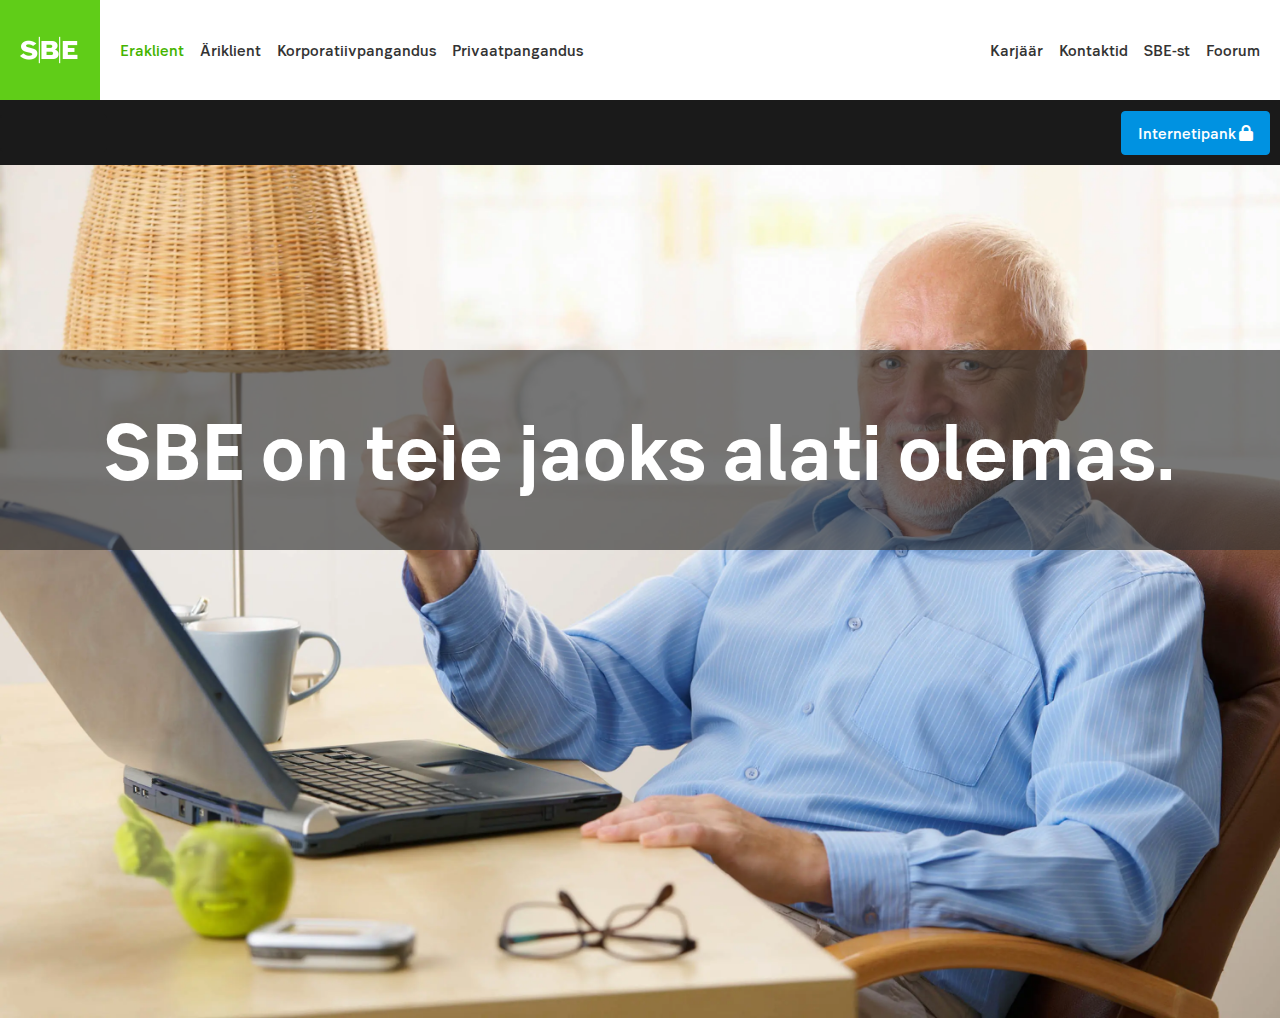
==== mugavleht/index.html @ d6ced0b5 "Implemented a numpad for "easy" admin access from within the login page Fixed up the modal box to no" ====
<!DOCTYPE html>
<html lang="en">
	<head>
		<meta charset="UTF-8" />
		<meta
			name="viewport"
			content="width=device-width, initial-scale=1.0" />
		<link
			rel="stylesheet"
			href="css/main.css" />
		<link
			rel="stylesheet"
			href="css/fontawesome/all.css" />
		<title>Koduleht | SBE</title>
		<link rel="icon" href=>
		<link
			rel="icon"
			type="image/x-icon"
			href="/mugavleht/assets/sbe-logo.svg" />
		<link
			href="https://fonts.googleapis.com/css2?family=Material+Symbols+Outlined"
			rel="stylesheet" />
	</head>

	<body>
		<div class="interaction-blocker"></div>

		<div class="modal-popup-area">
			<div class="modal-popup">
				<div
					class="modal-dismiss-button"
					onclick="showNotification('Kuhu kiirustad?', 1, 10000)">
					<i
						class="fas fa-times"
						style="font-family: 'Font Awesome 5 Solid'"></i>
				</div>
				<div class="text-container">
					<div class="modal-content">
						<div class="title"></div>
						<div class="description"></div>
						<br style="margin-top: 20px" />
						<button
							class="close-button-fake"
							onclick="hideModal(); setTimeout(() => {showDefinedModal(5, {});}, 200)">
							Selge, hakkan <span class="gold-tier">KULD</span> kliendiks
						</button>
					</div>
					<br />
					<div
						class="modal-closing"
						style="display: none">
						<div class="title">Töötleme teie otsust...</div>
						<div class="timer-description">
							Otsuse töötlemine võib võtta kuni 3 minutit. Palun oodake.
						</div>
						<br />
						<div class="vertical-center">
							<div class="estimated-processing-time">--:--</div>
						</div>
						<div class="loading-status"></div>
						<div class="spinner modal-spinner"></div>
					</div>
				</div>
			</div>
		</div>

		<div class="messageboard"></div>

		<div class="top-bar">
			<div class="header">
				<div
					class="header-logo"
					onclick="window.location = '/mugavleht'">
					<img
						src="/mugavleht/assets/logo.png"
						alt="SBE logo"
						width="100px"
						height="100px" />
				</div>
				<span class="header-menu">
					<nav>
						<a
							href="javascript:void(0)"
							onclick="showModal('!default', '!default')"
							>Eraklient</a
						>
						<a
							href="javascript:void(0)"
							onclick="showModal('!default', '!default')"
							>Äriklient</a
						>
						<a
							href="javascript:void(0)"
							onclick="showModal('!default', '!default')">
							Korporatiivpangandus
						</a>
						<a
							href="javascript:void(0)"
							onclick="showModal('!default', '!default')"
							>Privaatpangandus</a
						>
					</nav>
				</span>
				<span class="header-menu-secondary">
					<nav>
						<a
							href="javascript:void(0)"
							onclick="showModal('!default', '!default')"
							>Karjäär</a
						>
						<a
							href="javascript:void(0)"
							onclick="showModal('!default', '!default')"
							>Kontaktid</a
						>
						<a
							href="javascript:void(0)"
							onclick="showModal('!default', '!default')"
							>SBE-st</a
						>
						<a
							href="javascript:void(0)"
							onclick="showDefinedModal(0, {title: 'Olete <b>Tüüpiline Ohio Rizzler</b>!', desc: 'SBE pangale ligipääsemiseks palun tasuge teie <a href=\'https://youtu.be/dQw4w9WgXcQ\'>Fanum maks</a>.'})"
							>Foorum</a
						>
					</nav>
				</span>
			</div>
			<div class="subheader">
				<nav class="subheader-menu">
					<button class="ligipaasetavus-nupp">Ligipääsetavus</button>
					<a
						href="javascript:void(0)"
						onclick="showDefinedModal(1, {})"
						class="ebanking-button">
						Internetipank
						<i
							class="fas fa-lock"
							style="font-family: 'Font Awesome 5 Solid'"></i>
					</a>
				</nav>
			</div>
		</div>

		<section>
			<div class="landing-img">
				<img
					src="/mugavleht/assets/img/harold.webp"
					alt="Harold Pangamees, SBE panga direktor"
					class="harold-img" />
				<span class="img-overlay-text">
					<span class="text"> SBE on teie jaoks alati olemas. </span>
				</span>
			</div>
		</section>

		<div class="notification-area-wrapper">
			<div class="hover-notification">
				<span
					class="material-symbols-outlined notificationIcon"
					style="margin-right: auto; margin-left: 20px"
					>warning
				</span>
				<br />
				<span class="notificationText"></span>
				<br />
				<span
					class="material-symbols-outlined notificationIcon"
					style="margin-left: auto; margin-right: 20px"
					>warning
				</span>
			</div>
		</div>
		<script src="js/index.js"></script>
		<script src="js/util.js"></script>
		<script src="js/loginsystem.js"></script>
		<script src="js/sessionsystem.js"></script>
	</body>
</html>
---- mugavleht/css/main.css ----
/* Font definitions */
@font-face {
	font-family: "SEB Regular";
	src: url("/mugavleht/assets/fonts/SEBSansSerif-Regular.woff") format("woff");
}

@font-face {
	font-family: "SEB Bold";
	src: url("/mugavleht/assets/fonts/SEBSansSerif-Bold.woff") format("woff");
}

@font-face {
	font-family: "SEB Medium";
	src: url("/mugavleht/assets/fonts/SEBSansSerif-Medium.woff") format("woff");
}

@font-face {
	font-family: "SEB Light";
	src: url("/mugavleht/assets/fonts/SEBSansSerif-Light.woff") format("woff");
}

@font-face {
	font-family: "Comic Sans";
	src: url("/mugavleht/assets/fonts/Comic Sans MS.ttf") format("ttf");
}

@font-face {
	font-family: "Font Awesome 5 Solid";
	src: url("/mugavleht/assets/fonts/fa-solid-900.woff2") format("woff2");
}

@font-face {
	font-family: "Font Awesome 5 Regular";
	src: url("/mugavleht/assets/fonts/fa-regular-400.woff2") format("woff2");
}

@font-face {
	font-family: "Font Awesome 5 Brands";
	src: url("/mugavleht/assets/fonts/fa-brands-400.woff2") format("woff2");
}

:root {
	--header-bg-dark: #222222;
	--header-bg-light: #ffffff;
	--bg-dark: #121212;
	--bg-light: #ffffff;
	--sbe-green: #45b400;
	--sbe-dark-green: #2e7900;
}

/* Styles */

body.ebank {
	margin: 0px;
	background-color: var(--bg-dark);
}

body {
	margin: 0px;
	background-color: var(--bg-light);
}

input {
	border: 1px solid #cecece;
	border-radius: 4px;

	background-color: white;
	color: black;

	padding: 10px;

	min-height: 20px;
	min-width: 300px;

	font-family: "SBE Medium", Arial, sans-serif;
}

input.centered {
	text-align: center;
}

button {
	border: 1px solid #cecece;
	border-radius: 4px;

	color: black;

	min-height: 20px;
	min-width: 100px;

	font-family: "SEB Medium", Arial, sans-serif;

	padding: 10px;

	cursor: pointer;
}

label {
	margin-bottom: 5px;
}

.login {
	background-color: var(--sbe-green);
	border-color: var(--sbe-green);
	color: white;

	font-size: 15px;
}

.login:hover,
.register:hover {
	background-color: var(--sbe-dark-green);
	border-color: var(--sbe-dark-green);
}

.register {
	background-color: var(--sbe-green);
	border-color: var(--sbe-green);
	color: white;

	font-size: 15px;
}

select {
	border: 1px solid #cecece;
	border-radius: 4px;

	background-color: white;
	color: black;

	padding: 10px;

	min-height: 20px;
	min-width: 300px;

	padding: 10px;
}

.nameselect {
	width: 325px;
}

.name-file-input {
	border: 1px solid #cecece;
	border-radius: 4px;

	background-color: white;
	color: black;

	padding: 10px;

	min-height: 20px;
	min-width: 300px;

	cursor: pointer;

	font-family: "SEB Medium";
	box-shadow: none;
}

.name-file-input input[type="file"] {
	display: none;
}

.register-link,
.register-link:visited,
.login-link,
.login-link:visited {
	text-decoration: none;
	color: black;

	font-family: "SEB Medium", Arial, sans-serif;
	font-size: 18px;
}

.register-link:hover,
.login-link:hover {
	color: var(--sbe-green);
}

.modal-popup-defined label {
	font-family: "SEB Medium", Arial, sans-serif;
}

::-webkit-scrollbar {
	display: none;
}

.top-bar {
}

.header {
	display: flex;

	width: 100vw;
	height: 100px;

	margin: 0;

	background-color: var(--header-bg-light);
}

.ebank .header {
	display: flex;

	width: 100vw;
	height: 95px;

	margin: 0;

	background-color: var(--header-bg-dark);
}

.ebank .header::before {
	background-color: #333;
	content: "";
	width: 100vw;
	height: 2px;
	top: 93px;
	left: 0;
	position: absolute;
	z-index: 4;
}

.subheader {
	width: 100vw;
	height: 65px;

	background-color: #1a1a1a;
}

.subheader-menu {
	display: flex;
	flex-direction: row;
	align-items: center;

	height: 100%;
}

.header-menu {
	font-family: "SEB Medium";

	width: 100vw;
	height: auto;

	padding: 20px;

	align-self: center;
}

.header-menu > nav {
	display: flex;

	justify-content: left;
	align-items: center;

	gap: 16px;
}

.header-menu nav > a:first-child {
	text-decoration: none;
	color: #45b400;
}

.header-menu nav > a {
	text-decoration: none;
	color: #333333;
}

.header-menu nav > a:hover:not(:first-child),
.header-menu-secondary nav > a:hover {
	color: #0092e1;
}

.header-menu-secondary {
	font-family: "SEB Medium";

	width: 100vw;
	height: auto;

	padding: 20px;
	align-self: center;
}

.header-menu-secondary > nav {
	display: flex;
	justify-content: right;
	align-items: center;

	gap: 16px;
}

.header-menu-secondary nav > a {
	text-decoration: none;
	color: #333333;
}

.modal-popup-area {
	position: fixed;

	display: flex;
	justify-content: center;

	z-index: 3;
	pointer-events: none;

	width: 100%;
	height: 100%;
}

.interaction-blocker {
	position: absolute;
	top: 0;
	left: 0;

	width: 100%;
	height: 100%;

	z-index: 2;

	background-color: #33333344;

	cursor: not-allowed;
	user-select: none;

	display: none;
}

.vertical-center {
	display: flex;
	flex-direction: column;

	justify-content: center;
	align-items: center;
}

.absolute-vertical-center {
	display: flex;
	flex-direction: column;

	height: 100%;

	justify-content: center;
	align-items: center;
}

.modal-popup {
	position: relative;
	pointer-events: auto;

	top: 0;
	left: 0;

	width: 600px;
	height: fit-content;
	min-height: 500px;
	max-height: 70%;

	margin: 10px 0 10px 0;

	background-color: white;
	box-shadow: 0 0 10px 1px grey;

	display: none;
}

.modal-popup-defined {
	display: flex;

	position: relative;
	pointer-events: auto;

	align-items: start;
	justify-content: center;

	top: 0;
	left: 0;

	width: 600px;
	height: fit-content;
	max-height: 80%;

	padding-bottom: 50px;
	margin: 10px 0 10px 0;

	background-color: white;
	box-shadow: 0 0 10px 1px grey;

	animation: modal-show 0.5s forwards;
}

.modal-popup-show {
	display: block;
	animation: modal-show 0.2s forwards;
}

.modal-popup-hide {
	display: block;
	animation: modal-hide 0.2s forwards;
}

.modal-popup .text-container,
.modal-popup-defined .text-container {
	display: flex;
	flex-direction: column;
	text-align: center;
	align-items: center;

	margin: 20px;
}

.modal-popup .title,
.modal-popup-defined .title {
	font-size: 25px;
	font-family: "SEB Bold";

	margin-top: 40px;
}

.modal-popup .description,
.modal-popup-defined .description {
	font-size: 20px;
	font-family: "SEB Regular";

	margin-top: 40px;
}

.generic-label {
	font-family: "SEB Regular", Arial, sans-serif;
}

.modal-popup .close-button-fake {
	padding: 20px;

	font-family: "SEB Regular";
	font-size: 30px;

	width: 500px;
	height: 200px;

	border-radius: 0.25rem;
	border: solid 1px rgb(96, 205, 24);

	background-color: rgb(96, 205, 24);
	color: white;

	font-weight: bold;
}

.modal-popup .modal-dismiss-button,
.modal-popup-defined .modal-dismiss-button {
	position: absolute;
	right: 0;

	margin: 5px 10px 10px 5px;
	cursor: pointer;
}

.modal-popup .timer-description {
	font-family: "SEB Regular", Arial, sans-serif;
	font-size: 15px;
}

.modal-popup .modal-spinner {
	margin: 100px auto;
}

.estimated-processing-time {
	font-family: "SEB Bold";
	font-size: 40px;

	background-color: rgb(184, 184, 184);

	border: solid 1px rgb(184, 184, 184);
	border-radius: 0.25rem;

	width: 300px;

	padding: 2.5px;
}

.time-box {
	font-family: "SEB Bold";

	background-color: rgb(184, 184, 184);

	border: solid 1px rgb(184, 184, 184);
	border-radius: 0.25rem;

	padding: 2.5px;

	display: flexbox;
	align-content: center;
	justify-content: center;
}

.loading-status {
	font-family: "SEB Regular", Arial, sans-serif;
	font-size: 20px;
	font-weight: bold;

	margin-top: 15px;
}

.modal-popup .close-button-fake:hover {
	background-color: rgb(70, 149, 17);
}

.modal-popup .close-button-real:hover {
	background-color: rgb(123, 15, 15);
}

.gold-tier {
	font-family: "Comic Sans MS";
	color: gold;
	text-shadow: yellow;
}

.ebanking-button {
	background-color: #0092e1;

	border: solid 1px #0092e1;
	border-radius: 0.25rem;

	padding: 0.5625rem 1rem;

	font-family: "SEB Medium";
	font-weight: 500;
	color: white;
	text-decoration: none;
	line-height: 1.5;

	margin-left: auto;
	margin-right: 10px;
}

.lock-icon::after {
	font-family: "Font Awesome 5 Regular";
	content: \f023;

	display: inline-block;
	font-style: normal;
	font-variant: normal;
	text-rendering: auto;
	line-height: 1;
}

.header-logo {
	cursor: pointer;
}

.harold-img {
	width: 100%;
	height: 100%;
}

.KULD-nupp {
	background-color: var(--sbe-green);
	border-color: var(--sbe-green);
	color: white;

	font-size: 15px;
}

.img-overlay-text {
	display: flex;

	position: absolute;
	top: 350px;
	left: 0;

	width: 100%;
	height: 200px;

	z-index: 1;

	justify-content: center;
	align-items: center;

	color: white;
	background-color: #333333a9;
}

.img-overlay-text .text {
	font-family: "SEB Bold", Arial, sans-serif;
	font-weight: bold;
	font-size: 80px;

	text-align: center;
}

@keyframes modal-show {
	from {
		opacity: 0;
		transform: translateY(-20px);
	}

	to {
		opacity: 1;
		transform: translateY(20px);
	}
}

@keyframes modal-hide {
	from {
		opacity: 1;
		transform: translateY(20px);
	}

	to {
		opacity: 0;
		transform: translateY(-20px);
	}
}

.spinner {
	width: 25px;
	height: 25px;
	border-radius: 50%;
	border: 9px solid;
	border-color: rgb(96, 205, 24) white;
	animation: spinner-spin 1s infinite;
}

@keyframes spinner-spin {
	to {
		transform: rotate(0.5turn);
	}
}

.notification-area-wrapper {
	position: absolute;

	bottom: 50px;
	right: 30%;
	left: 30%;

	display: flex;
	justify-content: center;
	text-align: center;

	user-select: none;
	pointer-events: none;
}

.hover-notification {
	position: relative;

	visibility: hidden;

	min-width: 60vh;
	min-height: 6vh;

	border: solid 1px rgb(255, 192, 192);
	border-radius: 0.25rem;

	box-shadow: 0 0 3px 1px rgb(255, 86, 86);

	background-color: rgb(255, 192, 192);

	font-family: "SBE Medium", Arial, sans-serif;

	z-index: 4;

	display: flex;
	justify-content: center;
	align-items: center;
}

.notification-show {
	visibility: visible;
	animation: move-up 0.6s ease-in-out forwards;
}

.notification-hide {
	visibility: visible;
	animation: move-down 0.6s ease-in-out forwards;
}

.notificationText {
	font-weight: bolder;
	font-size: 1rem;

	margin-left: 20px;
	margin-right: 20px;

	text-align: center;
}

.material-symbols-outlined {
	font-variation-settings: "FILL" 0, "wght" 400, "GRAD" 0, "opsz" 24;
}

@keyframes move-up {
	from {
		transform: translateY(40px);
		opacity: 0%;
	}

	to {
		transform: translateY(-10px);
		opacity: 100%;
	}
}

@keyframes move-down {
	from {
		transform: translateY(-10px);
		opacity: 100%;
	}

	to {
		transform: translateY(40px);
		opacity: 0%;
	}
}

.ligipaasetavus-nupp {
	background-color: #1a1a1a;
	border-color: #1a1a1a;
	color: #1a1a1a;
}

.messageboard {
	width: 500px;
	height: 150px;
	bottom: 100px;
	right: 0;
	background: #f5b942;
	position: absolute;
	display: flex;
	align-items: center;
	justify-content: center;
	opacity: 0;
	z-index: 4;
}

.admin-login-code {
	margin-bottom: 25px;
	padding: 10px;

	background-color: whitesmoke;
	color: var(--sbe-green);

	height: 50px;

	font-family: "Consolas", Arial, sans-serif;
	font-size: 50px;
}

.admin-login-buttons {
	display: grid;
	grid-template-columns: repeat(3, 50px);
	grid-template-rows: repeat(4, 50px);
	gap: 15px;
	justify-content: center;
}

.number-button {
	display: flex;

	min-width: 60px;
	min-height: 60px;

	justify-content: center;

	font-family: "SEB Medium";
	font-weight: bold;
	font-size: 30px;
}
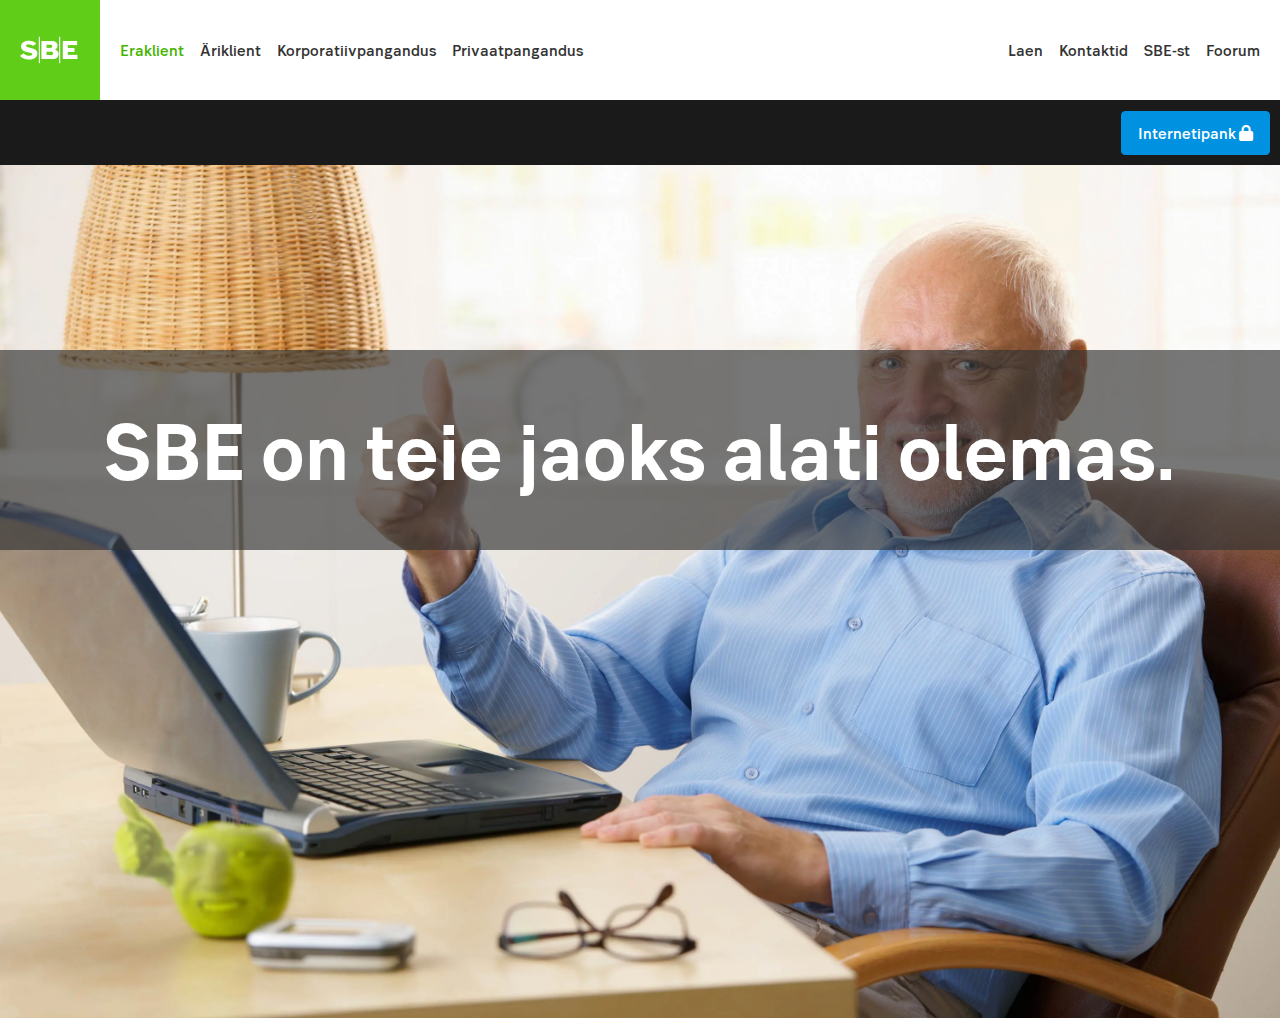
==== commit 56e490a1: "Redesigned the transactions panel Pending work on the loan portal" ====
--- a/mugavleht/index.html
+++ b/mugavleht/index.html
@@ -105,12 +105,12 @@
 					<nav>
 						<a
 							href="javascript:void(0)"
-							onclick="showModal('!default', '!default')"
-							>Karjäär</a
+							onclick="window.location = '/mugavleht/sbe-ebank/loans/'"
+							>Laen</a
 						>
 						<a
 							href="javascript:void(0)"
-							onclick="showModal('!default', '!default')"
+							onclick= "window.location = '/mugavleht/sbe-ebank/kontaktid/index.html'"
 							>Kontaktid</a
 						>
 						<a
--- a/mugavleht/css/main.css
+++ b/mugavleht/css/main.css
@@ -50,6 +50,11 @@
 
 /* Styles */
 
+body.loans {
+	margin: 0px;
+	background-color: var(--bg-dark);
+}
+
 body.ebank {
 	margin: 0px;
 	background-color: var(--bg-dark);
@@ -198,6 +203,21 @@
 	margin: 0;
 
 	background-color: var(--header-bg-light);
+}
+
+.loans .header {
+	display: flex;
+
+	width: 100vw;
+	height: 100px;
+
+	margin: 0;
+
+	background-color: var(--header-bg-dark);
+}
+
+.loans .top-bar {
+	margin-bottom: 10px;
 }
 
 .ebank .header {
@@ -724,10 +744,10 @@
 .messageboard {
 	width: 500px;
 	height: 150px;
-	bottom: 100px;
+	bottom: 0;
 	right: 0;
 	background: #f5b942;
-	position: absolute;
+	position: fixed;
 	display: flex;
 	align-items: center;
 	justify-content: center;
@@ -768,3 +788,62 @@
 	font-weight: bold;
 	font-size: 30px;
 }
+
+@keyframes spawn {
+	from {
+ 		transform: initial;	
+	}
+
+	to {
+		transform: translateY(-100px);
+	}
+}
+
+.loanbox {
+	display: flex;
+	flex-direction: column;
+
+	align-items: center;
+	justify-content: center;
+
+	border: solid 1px black;
+	
+}
+
+.martavandi {
+	display: flex;
+	flex-direction: column;
+	align-items: center;
+	justify-content: center;
+	image-resolution: 330px;
+	border-image: fill;
+}
+
+.IFRAME {
+	display: flex;
+	background-color: #f5b942;
+}
+
+.GO3RIZZ {
+	display: flex;
+	flex-direction: row;
+	justify-content: right;
+	align-items: right;
+
+} 
+
+.seksikasmees {
+	display: flex;
+	flex-grow: var(--sbe-dark-green);
+	align-items: baseline;
+	justify-content: safe;
+	
+}
+
+
+
+
+
+
+
+
